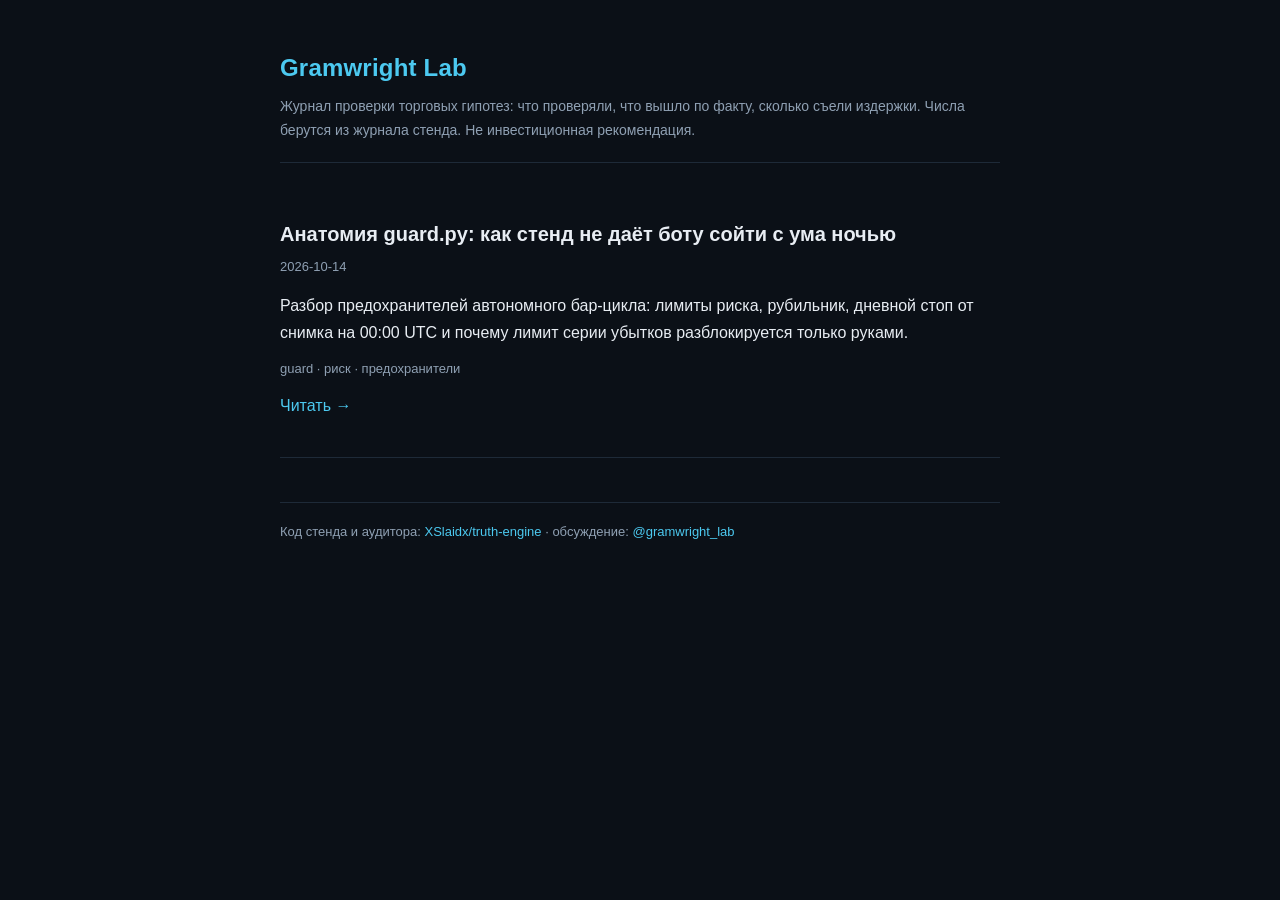
==== docs/index.html @ 6f5d9e76 "blog: markdown posts, stdlib generator, GitHub Pages via /docs - posts/2026-10-14-anatomiya-guard.md" ====
<!doctype html>
<html lang="ru">
<head>
<meta charset="utf-8">
<meta name="viewport" content="width=device-width, initial-scale=1">
<title>Gramwright Lab</title>
<meta name="description" content="Журнал проверки торговых гипотез: что проверяли, что вышло по факту, сколько съели издержки. Числа берутся из журнала стенда. Не инвестиционная рекомендация.">
<meta property="og:title" content="Gramwright Lab">
<meta property="og:description" content="Журнал проверки торговых гипотез: что проверяли, что вышло по факту, сколько съели издержки. Числа берутся из журнала стенда. Не инвестиционная рекомендация.">
<meta property="og:type" content="article">
<link rel="alternate" type="application/rss+xml" href="https://XSlaidx.github.io/gramwright-lab/feed.xml">
<link rel="stylesheet" href="style.css">
</head>
<body>
<header class="site">
  <h1><a href="index.html">Gramwright Lab</a></h1>
  <p>Журнал проверки торговых гипотез: что проверяли, что вышло по факту, сколько съели издержки. Числа берутся из журнала стенда. Не инвестиционная рекомендация.</p>
</header>
<article>
  <h2><a href="posts/2026-10-14-anatomiya-guard.html">Анатомия guard.py: как стенд не даёт боту сойти с ума ночью</a></h2>
  <time>2026-10-14</time>
  <p>Разбор предохранителей автономного бар-цикла: лимиты риска, рубильник, дневной стоп от снимка на 00:00 UTC и почему лимит серии убытков разблокируется только руками.</p>
  <div class="tags">guard · риск · предохранители</div>
  <p><a href="posts/2026-10-14-anatomiya-guard.html">Читать →</a></p>
</article>
<footer class="site">
  Код стенда и аудитора: <a href="https://github.com/XSlaidx/truth-engine">XSlaidx/truth-engine</a>
  &middot; обсуждение: <a href="https://t.me/gramwright_lab">@gramwright_lab</a>
</footer>
</body>
</html>
---- docs/style.css ----
/* Gramwright Lab — единственный стилевой файл: тема, типографика, никаких зависимостей */
:root{--bg:#0b1017;--fg:#e8edf3;--muted:#8fa0b3;--line:#1e2a38;--accent:#4cc9f0;--code:#0f1823}
*{box-sizing:border-box}
body{margin:0 auto;max-width:760px;padding:48px 20px 96px;background:var(--bg);color:var(--fg);
font:16px/1.7 -apple-system,BlinkMacSystemFont,"Segoe UI",Roboto,Helvetica,Arial,sans-serif}
a{color:var(--accent);text-decoration:none}a:hover{text-decoration:underline}
header.site{border-bottom:1px solid var(--line);padding-bottom:20px;margin-bottom:32px}
header.site h1{margin:0 0 6px;font-size:24px;letter-spacing:.2px}
header.site p{margin:0;color:var(--muted);font-size:14px}
article{border-bottom:1px solid var(--line);padding:26px 0}
article:last-child{border-bottom:0}
article h2{margin:0 0 4px;font-size:20px;line-height:1.35}
article h2 a{color:var(--fg)}
article time{color:var(--muted);font-size:13px}
article p{margin:12px 0}
article ul{margin:12px 0;padding-left:22px}
article li{margin:6px 0}
article code{background:var(--code);padding:2px 5px;border-radius:4px;font-size:13px}
article pre{background:var(--code);padding:14px;border-radius:8px;overflow:auto}
article pre code{background:none;padding:0}
.tags{color:var(--muted);font-size:13px;margin-top:10px}
.meta{color:var(--muted);font-size:13px;margin-top:14px;border-top:1px solid var(--line);padding-top:12px}
footer.site{border-top:1px solid var(--line);margin-top:44px;padding-top:18px;color:var(--muted);font-size:13px}
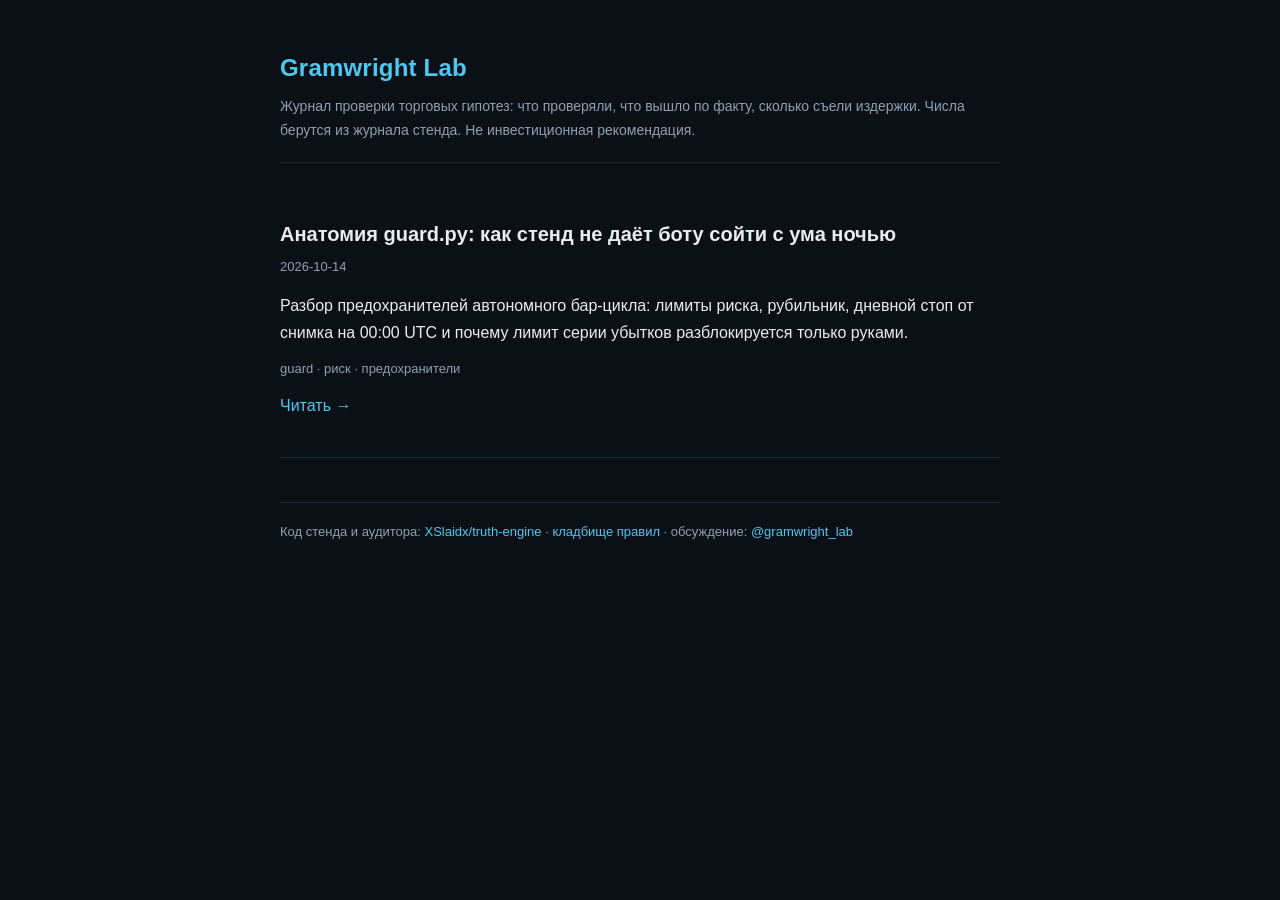
==== commit 5b21c64d: "graveyard: страница убитых правил (R1/R2/R3) с причиной смерти и цифрами - graveyard.json: машиночит" ====
--- a/docs/index.html
+++ b/docs/index.html
@@ -25,6 +25,7 @@
 </article>
 <footer class="site">
   Код стенда и аудитора: <a href="https://github.com/XSlaidx/truth-engine">XSlaidx/truth-engine</a>
+  &middot; <a href="graveyard.html">кладбище правил</a>
   &middot; обсуждение: <a href="https://t.me/gramwright_lab">@gramwright_lab</a>
 </footer>
 </body>
--- a/docs/style.css
+++ b/docs/style.css
@@ -19,5 +19,7 @@
 article pre{background:var(--code);padding:14px;border-radius:8px;overflow:auto}
 article pre code{background:none;padding:0}
 .tags{color:var(--muted);font-size:13px;margin-top:10px}
+.verdict{color:var(--muted);font-size:15px;font-weight:400}
+.intro{color:var(--muted);margin-bottom:26px}
 .meta{color:var(--muted);font-size:13px;margin-top:14px;border-top:1px solid var(--line);padding-top:12px}
 footer.site{border-top:1px solid var(--line);margin-top:44px;padding-top:18px;color:var(--muted);font-size:13px}
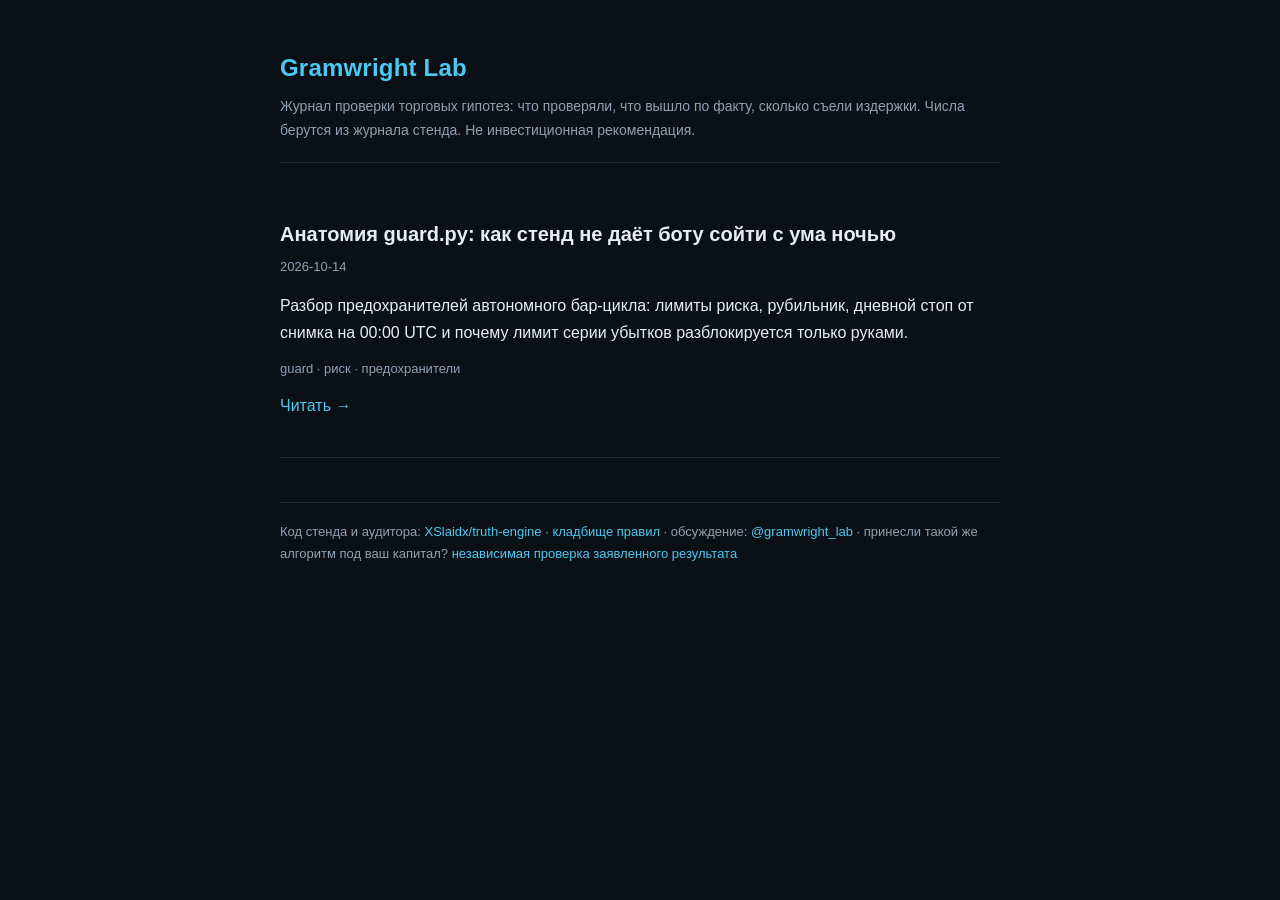
==== commit dc078e5b: "lab: ссылка с кладбища на услугу проверки заявленных результатов" ====
--- a/docs/index.html
+++ b/docs/index.html
@@ -27,6 +27,7 @@
   Код стенда и аудитора: <a href="https://github.com/XSlaidx/truth-engine">XSlaidx/truth-engine</a>
   &middot; <a href="graveyard.html">кладбище правил</a>
   &middot; обсуждение: <a href="https://t.me/gramwright_lab">@gramwright_lab</a>
+  &middot; принесли такой же алгоритм под ваш капитал? <a href="https://gramwright.pages.dev/audit/">независимая проверка заявленного результата</a>
 </footer>
 </body>
 </html>
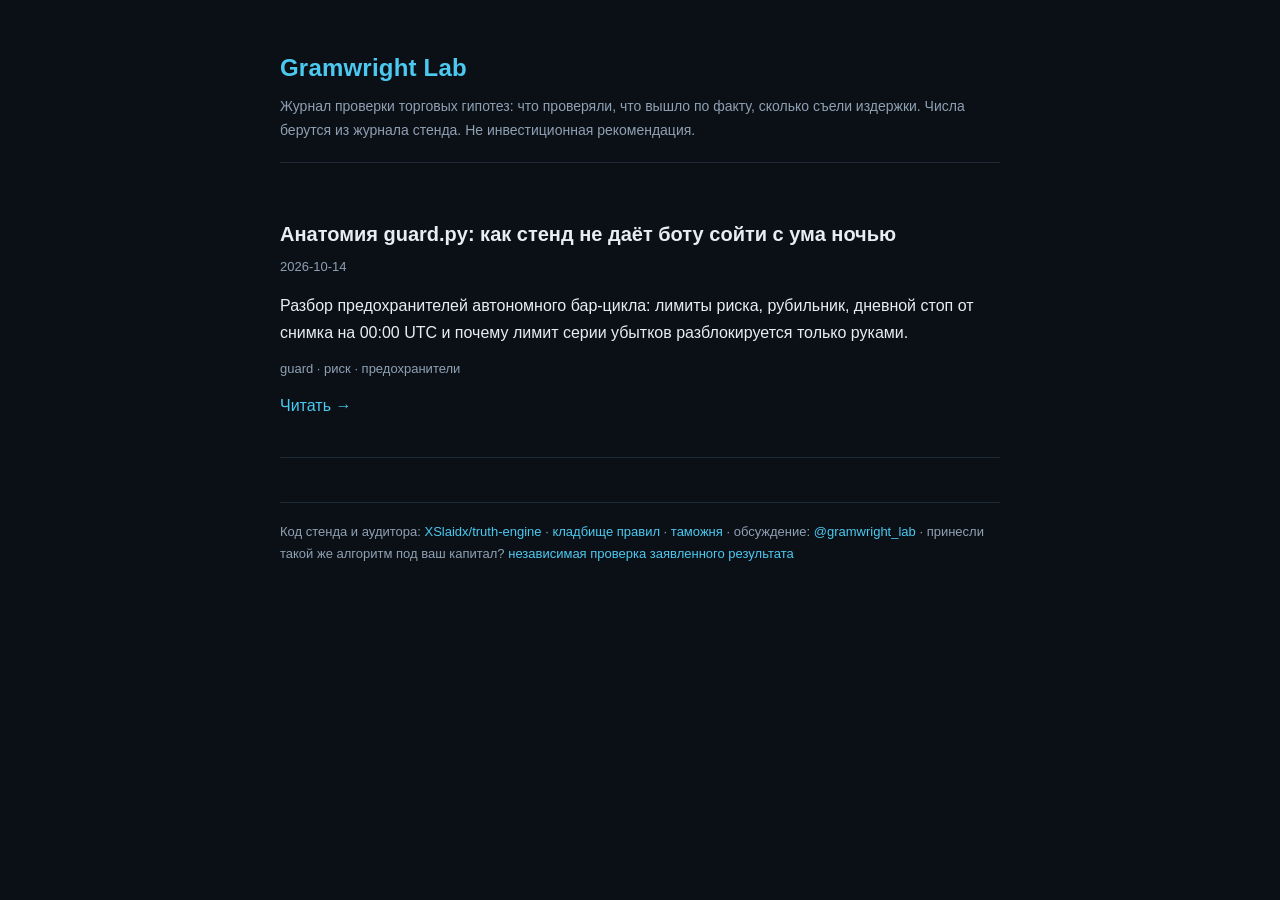
==== commit 484ee8ba: "lab: страница «Таможня» — досмотр заявленных результатов на публичных данных Три курьера с деклараци" ====
--- a/docs/index.html
+++ b/docs/index.html
@@ -26,6 +26,7 @@
 <footer class="site">
   Код стенда и аудитора: <a href="https://github.com/XSlaidx/truth-engine">XSlaidx/truth-engine</a>
   &middot; <a href="graveyard.html">кладбище правил</a>
+  &middot; <a href="customs.html">таможня</a>
   &middot; обсуждение: <a href="https://t.me/gramwright_lab">@gramwright_lab</a>
   &middot; принесли такой же алгоритм под ваш капитал? <a href="https://gramwright.pages.dev/audit/">независимая проверка заявленного результата</a>
 </footer>
--- a/docs/style.css
+++ b/docs/style.css
@@ -23,3 +23,14 @@
 .intro{color:var(--muted);margin-bottom:26px}
 .meta{color:var(--muted);font-size:13px;margin-top:14px;border-top:1px solid var(--line);padding-top:12px}
 footer.site{border-top:1px solid var(--line);margin-top:44px;padding-top:18px;color:var(--muted);font-size:13px}
+/* «Таможня»: только то, чего нет в основном стиле — штампы и списки проверок */
+.c-ok{color:#3ecf8e;font-weight:600}
+.c-bad{color:#ef6b6b;font-weight:600}
+.c-warn{color:#e0b341;font-weight:600}
+.c-chk{list-style:none;padding-left:0;margin:10px 0}
+.c-chk li{padding-left:18px;position:relative;margin:5px 0;font-size:15px}
+.c-chk li.y::before{content:"\2713";position:absolute;left:0;color:#3ecf8e}
+.c-chk li.n::before{content:"\2717";position:absolute;left:0;color:#ef6b6b}
+.c-note{color:var(--muted);font-size:14px;border-left:2px solid var(--line);padding-left:10px;margin:16px 0}
+.c-conf{border:1px solid #ef6b6b55;border-radius:8px;padding:14px 16px;margin:22px 0}
+.c-conf h3{margin:0 0 8px;font-size:12px;letter-spacing:.12em;text-transform:uppercase;color:#ef6b6b}
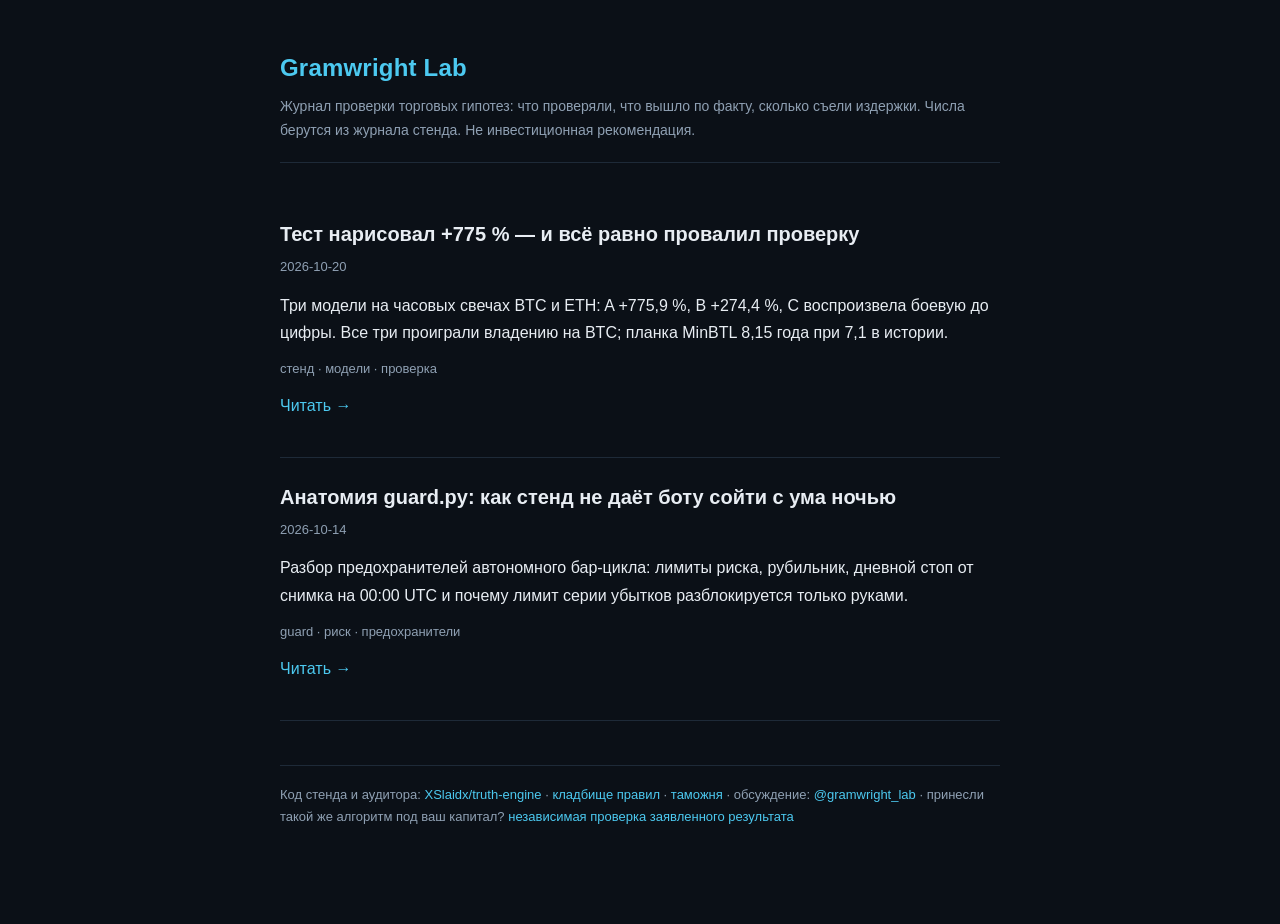
==== commit b8668c52: "post: Тест нарисовал +775 % — и всё равно провалил проверку" ====
--- a/docs/index.html
+++ b/docs/index.html
@@ -17,6 +17,13 @@
   <p>Журнал проверки торговых гипотез: что проверяли, что вышло по факту, сколько съели издержки. Числа берутся из журнала стенда. Не инвестиционная рекомендация.</p>
 </header>
 <article>
+  <h2><a href="posts/2026-10-20-test-narisoval-775-i-vse-ravno.html">Тест нарисовал +775 % — и всё равно провалил проверку</a></h2>
+  <time>2026-10-20</time>
+  <p>Три модели на часовых свечах BTC и ETH: A +775,9 %, B +274,4 %, C воспроизвела боевую до цифры. Все три проиграли владению на BTC; планка MinBTL 8,15 года при 7,1 в истории.</p>
+  <div class="tags">стенд · модели · проверка</div>
+  <p><a href="posts/2026-10-20-test-narisoval-775-i-vse-ravno.html">Читать →</a></p>
+</article>
+<article>
   <h2><a href="posts/2026-10-14-anatomiya-guard.html">Анатомия guard.py: как стенд не даёт боту сойти с ума ночью</a></h2>
   <time>2026-10-14</time>
   <p>Разбор предохранителей автономного бар-цикла: лимиты риска, рубильник, дневной стоп от снимка на 00:00 UTC и почему лимит серии убытков разблокируется только руками.</p>
